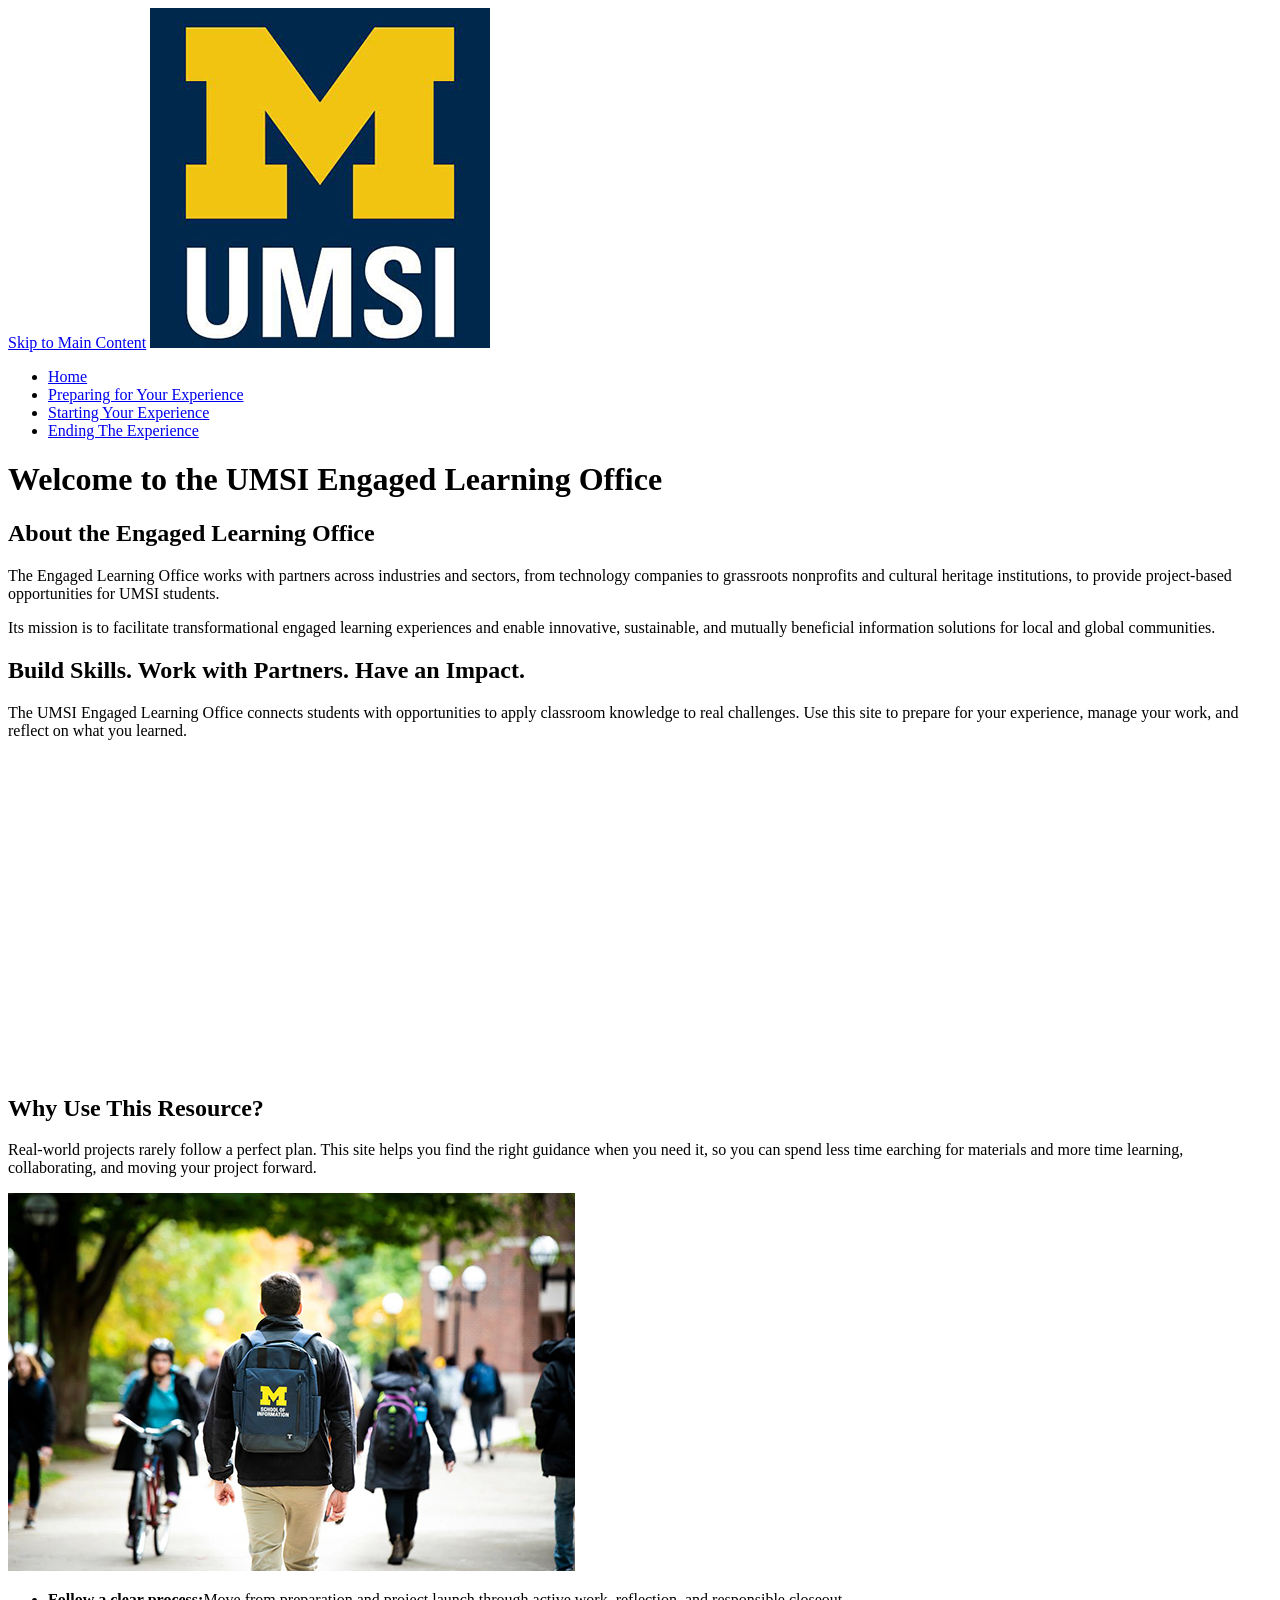
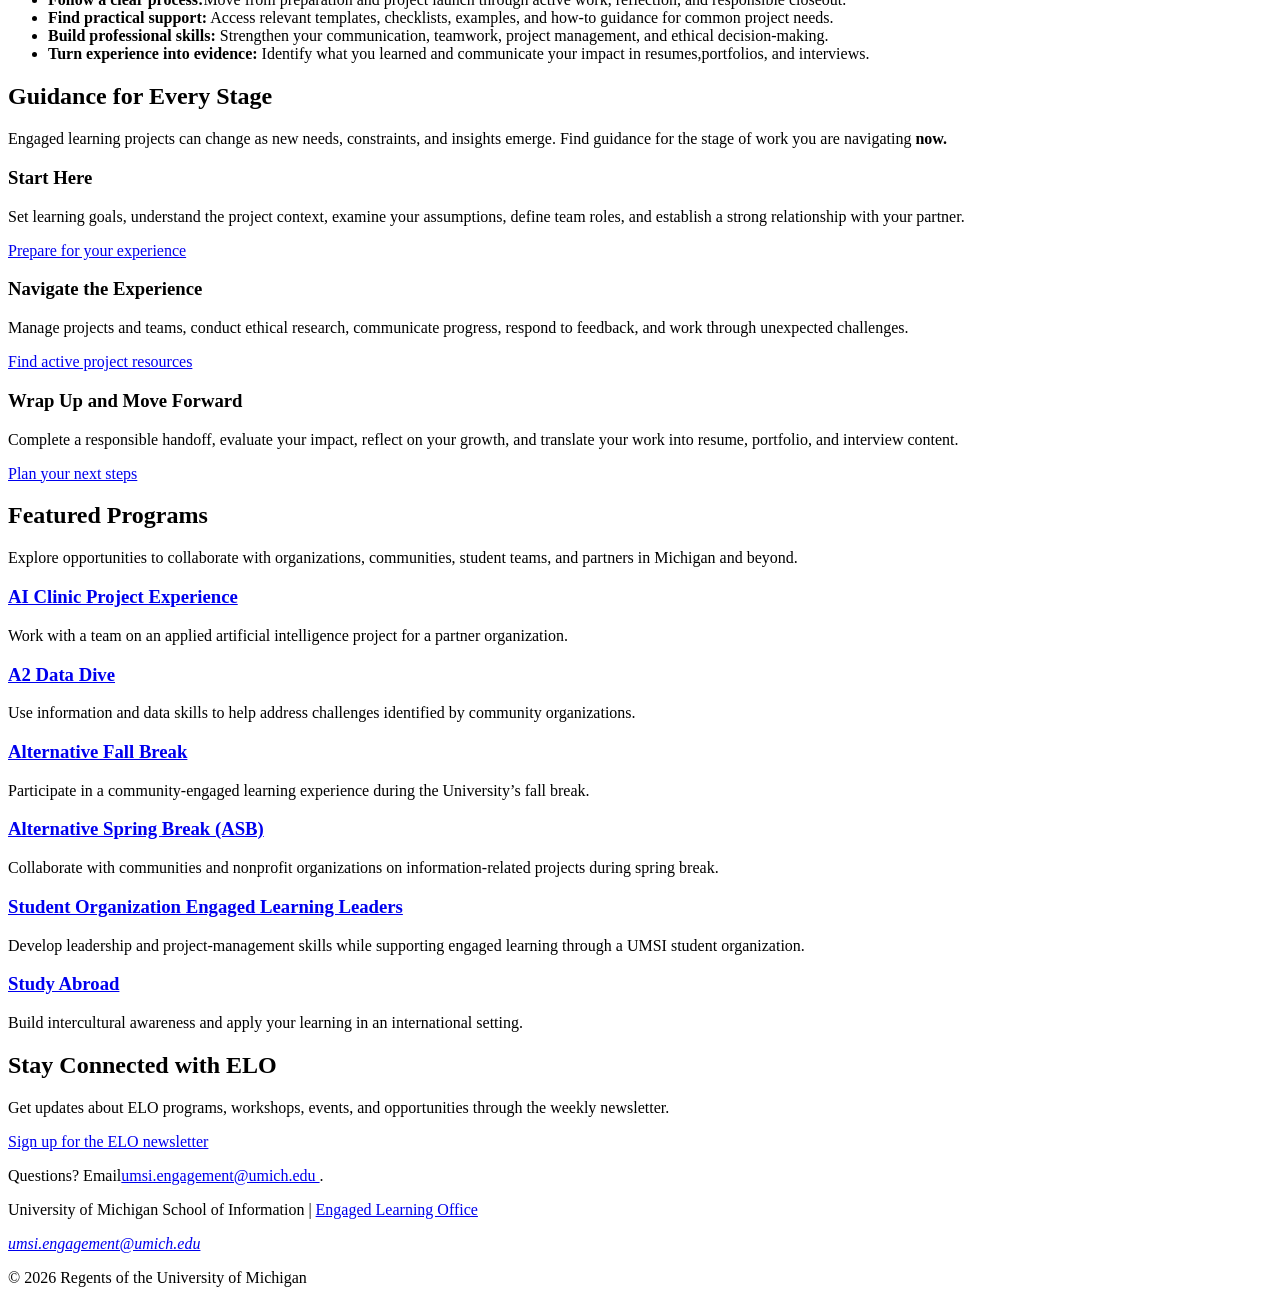
==== index.html @ 762415aa "Add files via upload" ====
<!DOCTYPE html>
<html lang="en">
<head>
    <meta charset="UTF-8">
    <meta name="viewport" content="width=device-width, initial-scale=1.0">
    <title>Engaged Learning Resources | UMSI</title>

</head>
<body>

    <header>
  <a href = "#main">Skip to Main Content</a>
        <img src="images/UMSI_Logo_1.png" alt="UMSI Logo">
        <nav>
            <ul>
                <li><a href="index.html">Home</a></li>
                <li><a href="prep.html">Preparing for Your Experience</a></li>
                <li><a href="starting.html">Starting Your Experience</a></li>
                <li><a href="ending.html">Ending The Experience</a></li>
            </ul>
        </nav>
    <h1>Welcome to the UMSI Engaged Learning Office</h1>

    </header>
    <main id="main">

   <section>
    <h2>About the Engaged Learning Office</h2>
    <p>The Engaged Learning Office works with partners across industries and sectors, from technology companies to grassroots nonprofits and cultural heritage institutions, to provide project-based opportunities for UMSI students.</p>
    <p>Its mission is to facilitate transformational engaged learning experiences and enable innovative, sustainable, and mutually beneficial information solutions for local and global communities.</p>
  </section>

    <section>
      <h2>Build Skills. Work with Partners. Have an Impact.</h2>
      <p>
       The UMSI Engaged Learning Office connects students with opportunities to apply classroom knowledge to real challenges. Use this site to prepare for your experience, manage your work, and reflect on what you learned.
      </p>

      <iframe width="560" height="315" src="https://www.youtube.com/embed/81ZO9RfIJEQ?si=tBp82YWZMl1u7CVS" title="YouTube video player" frameborder="0" allow="accelerometer; autoplay; clipboard-write; encrypted-media; gyroscope; picture-in-picture; web-share" referrerpolicy="strict-origin-when-cross-origin" allowfullscreen></iframe>
         <!-- Note: this iframe might cause an Axe ARIA error - that's not on you that's on YouTube! -->
    </section>

    

<section>
    <h2>Why Use This Resource?</h2>

    <p>Real-world projects rarely follow a perfect plan. This site helps you find the right guidance when you need it, so you can spend less time earching for materials and more time learning, collaborating, and moving your project forward.
    </p>
        <img src="images/UMSI_Campfall_Backpack_1.png" alt="A student wears a UMSI backpack in fall on the drag.">
    <ul>
        <li><strong>Follow a clear process:</strong>Move from preparation and project launch through active work, reflection, and responsible closeout.</li>
        <li><strong>Find practical support:</strong> Access relevant templates, checklists, examples, and how-to guidance for common project needs.</li>
        <li><strong>Build professional skills:</strong> Strengthen your communication, teamwork, project management, and ethical decision-making.</li>
        <li><strong>Turn experience into evidence:</strong> Identify what you learned and communicate your impact in resumes,portfolios, and interviews.</li>
    </ul>
</section>

 <section>
    <h2>Guidance for Every Stage</h2>
    <p>Engaged learning projects can change as new needs, constraints, and insights emerge. Find guidance for the stage of work you are navigating <strong>now.</strong></p>
    <article>
      <h3>Start Here</h3>
      <p>Set learning goals, understand the project context, examine your assumptions, define team roles, and establish a strong relationship with your partner.</p>
      <a href="preparing.html">Prepare for your experience</a>
    </article>

    <article>
      <h3>Navigate the Experience</h3>
      <p>Manage projects and teams, conduct ethical research, communicate progress, respond to feedback, and work through unexpected challenges.</p>
      <a href="starting.html">Find active project resources</a>
    </article>

    <article>
      <h3>Wrap Up and Move Forward</h3>
      <p>Complete a responsible handoff, evaluate your impact, reflect on your growth, and translate your work into resume, portfolio, and interview content.</p>
      <a href="ending.html">Plan your next steps</a>
    </article>
  </section>

   <section>
    <h2>Featured Programs</h2>
    <p>Explore opportunities to collaborate with organizations, communities, student teams, and partners in Michigan and beyond.</p>
    <article>
    <h3><a href="https://mcompass.umich.edu/_portal/tds-program-brochure?programid=12810">AI Clinic Project Experience</a></h3>
    <p>Work with a team on an applied artificial intelligence project for a partner organization.</p>
    </article>

    <article>
    <h3><a href="https://mcompass.umich.edu/_portal/tds-program-brochure?programid=12556">A2 Data Dive</a></h3>
    <p>Use information and data skills to help address challenges identified by community organizations.</p>
    </article>

     <article>
      <h3><a href="https://mcompass.umich.edu/_portal/tds-program-brochure?programid=11297">Alternative Fall Break</a></h3>
      <p>Participate in a community-engaged learning experience during the University’s fall break.</p>
    </article>

    <article>
      <h3><a href="https://mcompass.umich.edu/_portal/tds-program-brochure?programid=10621">Alternative Spring Break (ASB)</a></h3>
       <p>Collaborate with communities and nonprofit organizations on information-related projects during spring break.</p>
    </article>

    <article>
      <h3><a href="https://mcompass.umich.edu/_portal/tds-program-brochure?programid=12294">Student Organization Engaged Learning Leaders</a></h3>
       <p>Develop leadership and project-management skills while supporting engaged learning through a UMSI student organization.</p>
    </article>

    <article>
      <h3><a href="https://www.si.umich.edu/student-life/study-abroad">Study Abroad</a></h3>
      <p>Build intercultural awareness and apply your learning in an international setting. </p>
    </article>
   </section>

  <aside>
    <h2>Stay Connected with ELO</h2>
    <p>Get updates about ELO programs, workshops, events, and opportunities through the weekly newsletter.</p>
    <div>
       <a href="https://umsi.info/elo-newsletter"> Sign up for the ELO newsletter</a>
    </div>
    <p>Questions? Email<a href="mailto:umsi.engagement@umich.edu">umsi.engagement@umich.edu </a>.</p>
  </aside>


        <!-- Content taken & modified from UMGPT with the prompt, "Write me a webpage of intro content to help meet the following requirements - this is for the home page": and then pasted in the client objectives & project requirements"
        UMGPT. (2026). UMGPT ( GPT-5.6 Sol September 7th version) [Large language model]. -->
    </main>
    <footer>
        <p>University of Michigan School of Information | <a href="https://www.si.umich.edu/programs/engaged-learning/about-engaged-learning-office">Engaged Learning Office </a></p>
      <address>
        <a href="mailto:umsi.engagement@umich.edu">umsi.engagement@umich.edu</a>
      </address>
      <p>&copy; 2026 Regents of the University of Michigan</p>
    </footer>
</body>
</html>
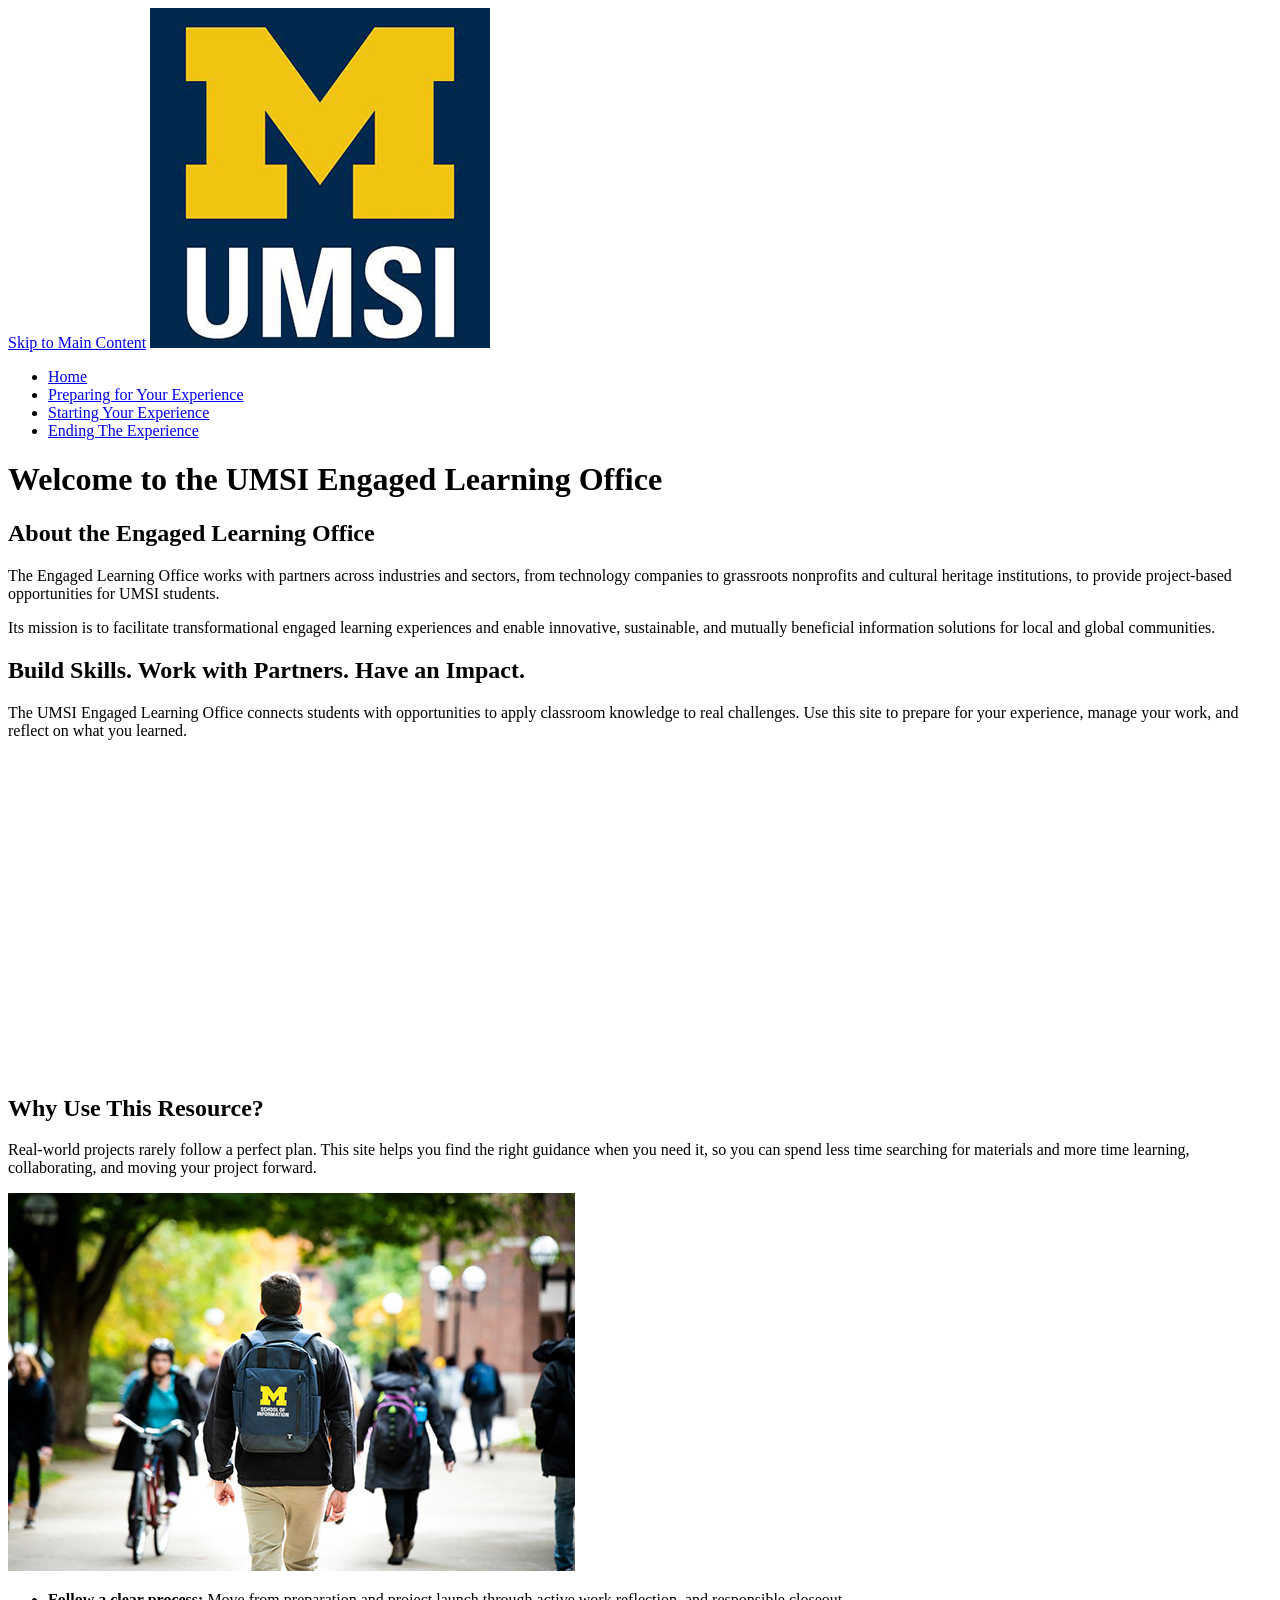
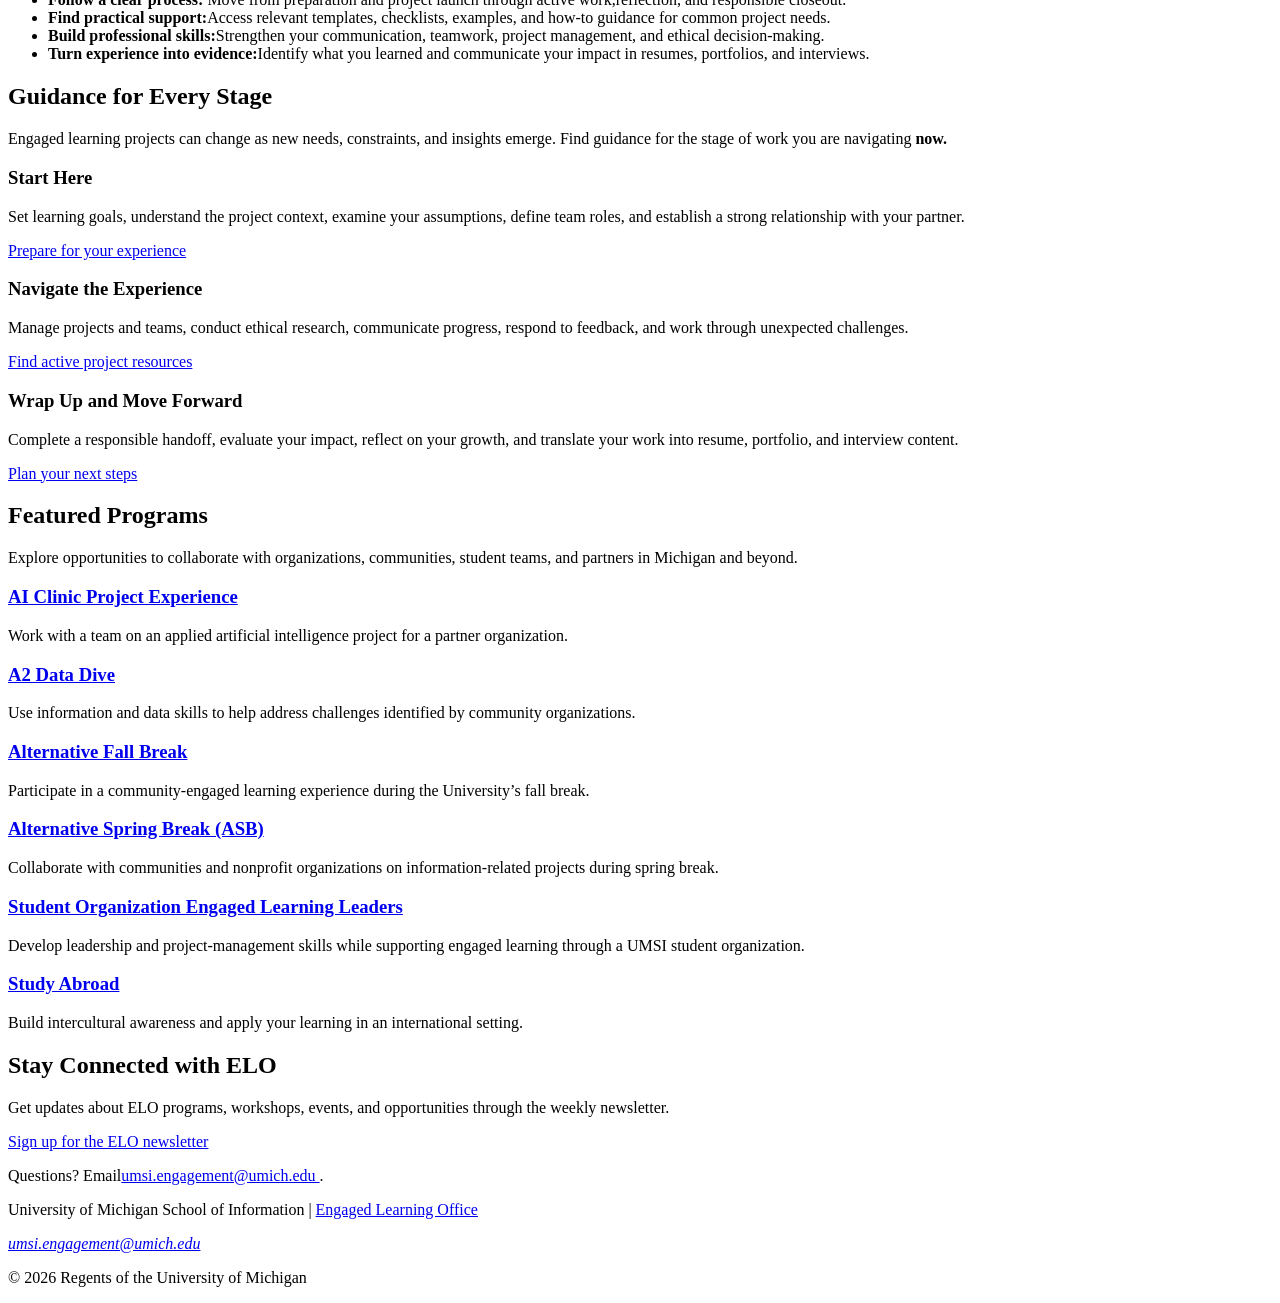
==== commit 16c1ae44: "Update index.html" ====
--- a/index.html
+++ b/index.html
@@ -4,6 +4,9 @@
     <meta charset="UTF-8">
     <meta name="viewport" content="width=device-width, initial-scale=1.0">
     <title>Engaged Learning Resources | UMSI</title>
+    <link rel="stylesheet" href="css/html5reset.css">
+    <!-- <link rel="stylesheet" href="css/starter_style.css"> -->
+    <link rel="stylesheet" href="css/style.css">
 
 </head>
 <body>
@@ -13,10 +16,10 @@
         <img src="images/UMSI_Logo_1.png" alt="UMSI Logo">
         <nav>
             <ul>
-                <li><a href="index.html">Home</a></li>
-                <li><a href="prep.html">Preparing for Your Experience</a></li>
-                <li><a href="starting.html">Starting Your Experience</a></li>
-                <li><a href="ending.html">Ending The Experience</a></li>
+                <li><a href="index.html" aria-current="page">Home</a></li>
+                <li><a href="prep.html" >Preparing for Your Experience</a></li>
+                <li><a href="starting.html" >Starting Your Experience</a></li>
+                <li><a href="ending.html" >Ending The Experience</a></li>
             </ul>
         </nav>
     <h1>Welcome to the UMSI Engaged Learning Office</h1>
@@ -42,19 +45,33 @@
 
     
 
+
 <section>
     <h2>Why Use This Resource?</h2>
+    <p>
+        Real-world projects rarely follow a perfect plan. This site helps you find the right guidance when you need it, so you can spend less time searching for materials and more time learning, collaborating, and moving your project forward.
+    </p>
 
-    <p>Real-world projects rarely follow a perfect plan. This site helps you find the right guidance when you need it, so you can spend less time earching for materials and more time learning, collaborating, and moving your project forward.
-    </p>
-        <img src="images/UMSI_Campfall_Backpack_1.png" alt="A student wears a UMSI backpack in fall on the drag.">
-    <ul>
-        <li><strong>Follow a clear process:</strong>Move from preparation and project launch through active work, reflection, and responsible closeout.</li>
-        <li><strong>Find practical support:</strong> Access relevant templates, checklists, examples, and how-to guidance for common project needs.</li>
-        <li><strong>Build professional skills:</strong> Strengthen your communication, teamwork, project management, and ethical decision-making.</li>
-        <li><strong>Turn experience into evidence:</strong> Identify what you learned and communicate your impact in resumes,portfolios, and interviews.</li>
-    </ul>
+    <div class="resource-benefits-layout">
+        <img src="images/UMSI_Campfall_Backpack_1.png"
+             alt="University of Michigan student walking across campus">
+
+        <ul><li><strong>Follow a clear process:</strong>
+                Move from preparation and project launch through active work,reflection, and responsible closeout.
+            </li>
+            <li>
+                <strong>Find practical support:</strong>Access relevant templates, checklists, examples, and how-to guidance for common project needs.
+            </li>
+            <li>
+                <strong>Build professional skills:</strong>Strengthen your communication, teamwork, project management, and ethical decision-making.
+            </li>
+            <li>
+                <strong>Turn experience into evidence:</strong>Identify what you learned and communicate your impact in resumes, portfolios, and interviews.
+            </li>
+        </ul>
+    </div>
 </section>
+
 
  <section>
     <h2>Guidance for Every Stage</h2>
@@ -62,7 +79,7 @@
     <article>
       <h3>Start Here</h3>
       <p>Set learning goals, understand the project context, examine your assumptions, define team roles, and establish a strong relationship with your partner.</p>
-      <a href="preparing.html">Prepare for your experience</a>
+      <a href="prep.html">Prepare for your experience</a>
     </article>
 
     <article>
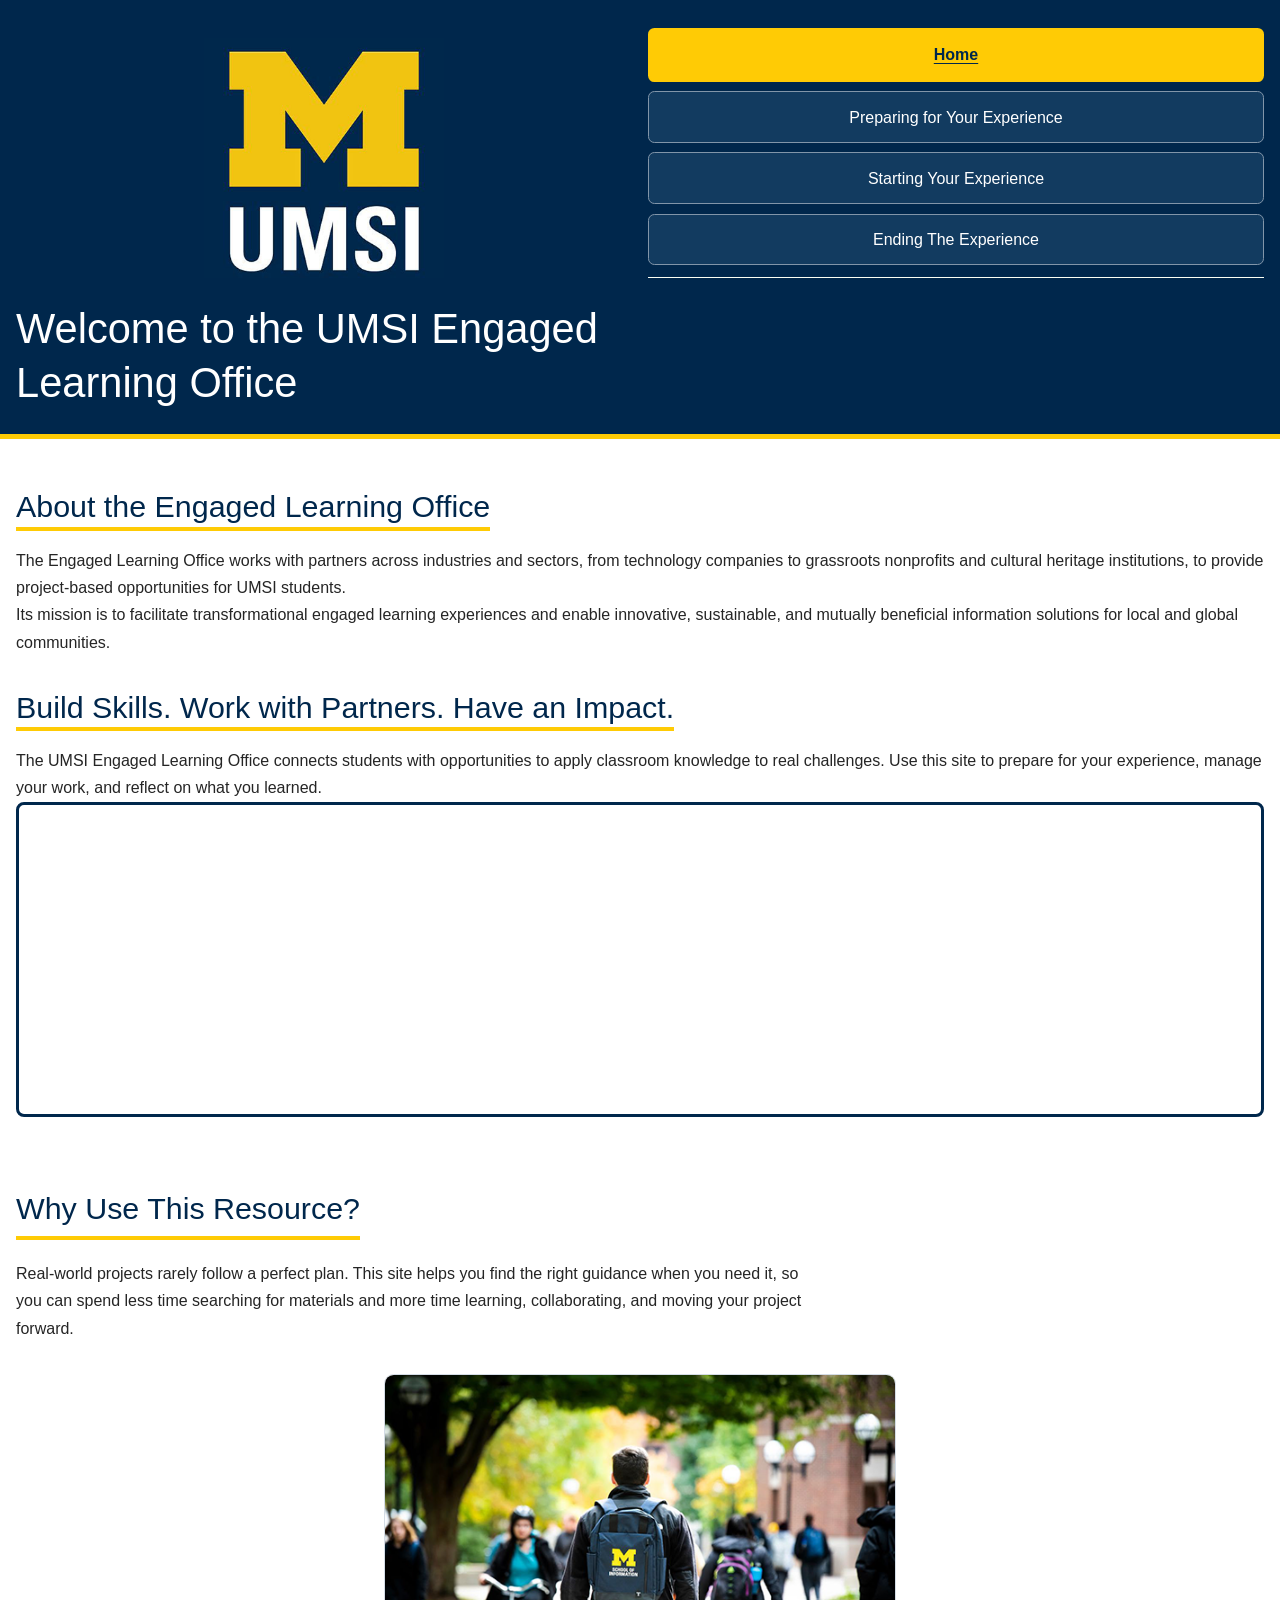
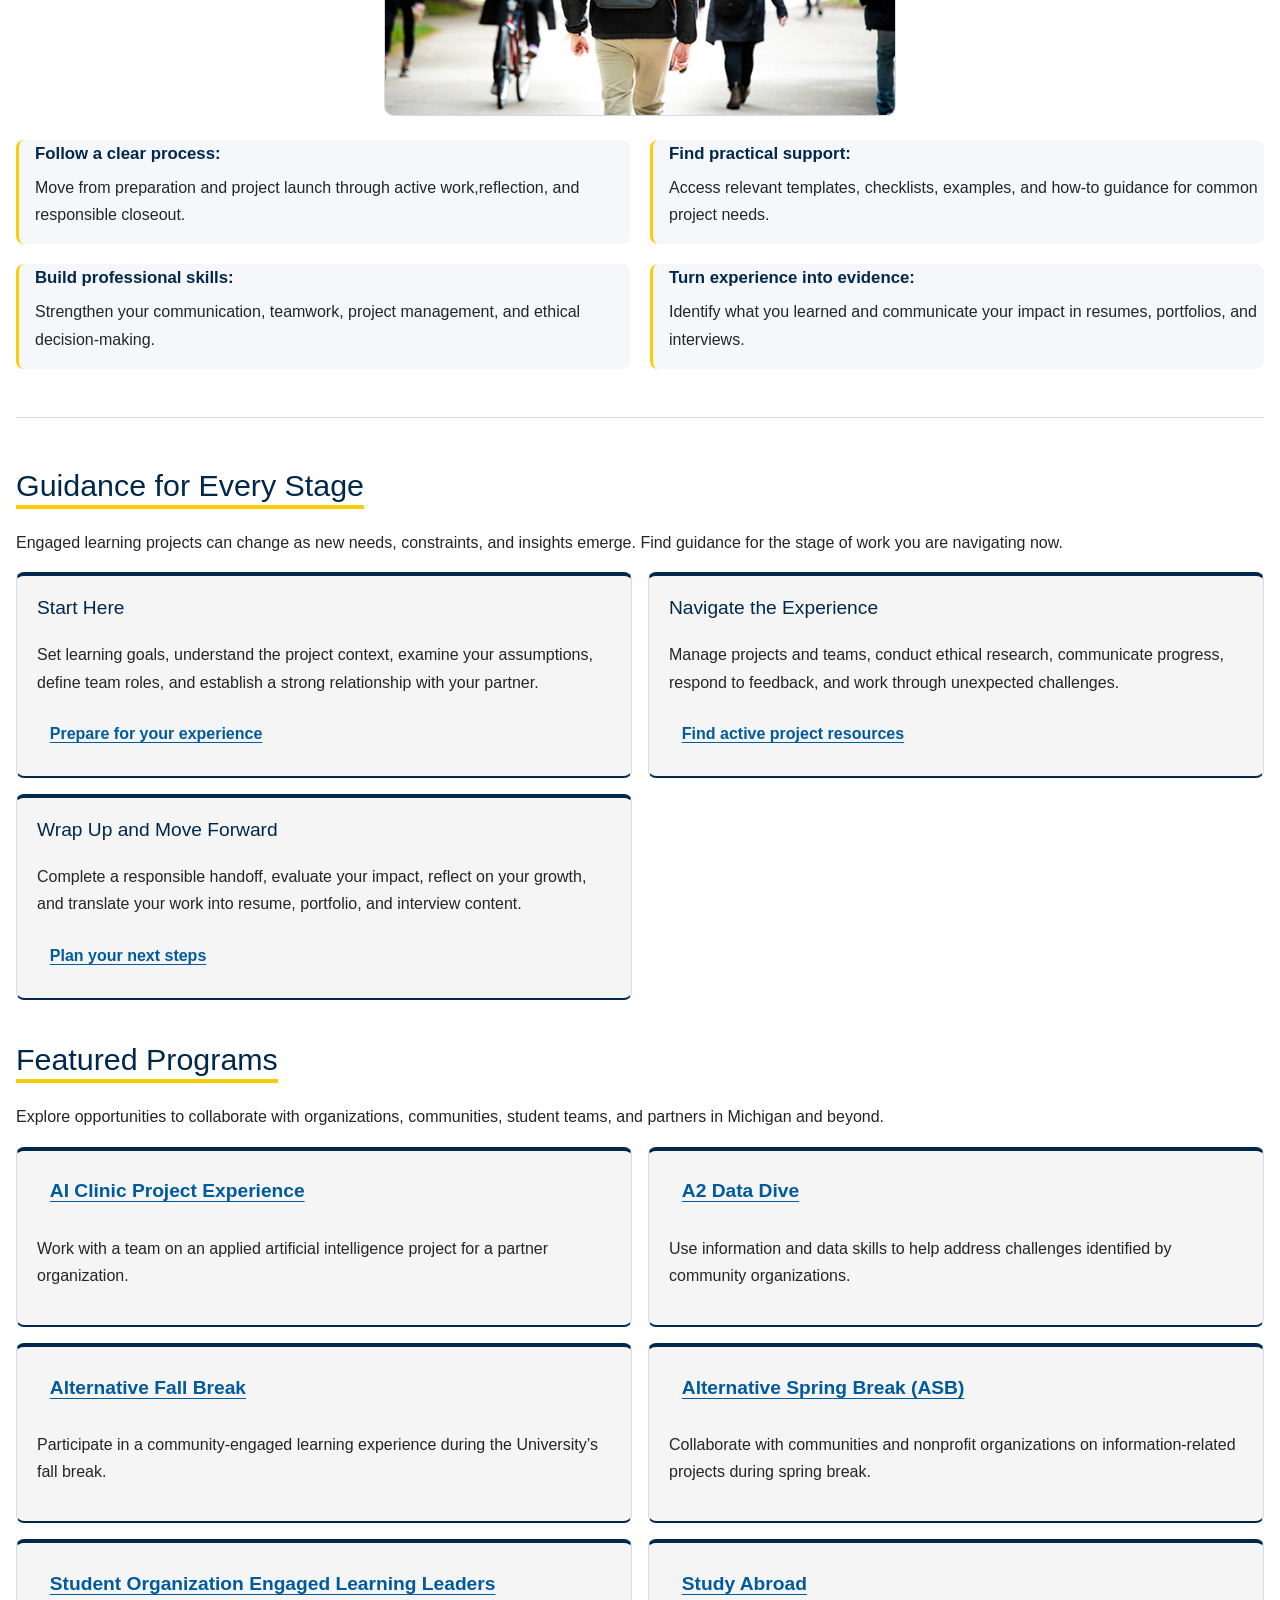
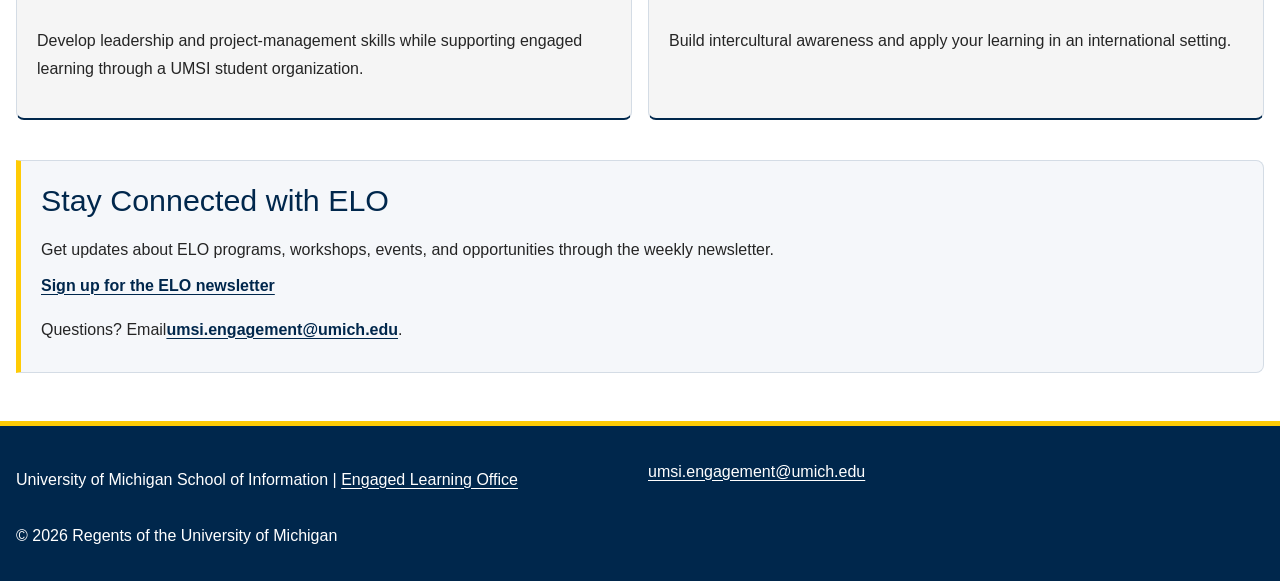
==== commit e0c09903: "Update index.html" ====
--- a/index.html
+++ b/index.html
@@ -39,7 +39,12 @@
        The UMSI Engaged Learning Office connects students with opportunities to apply classroom knowledge to real challenges. Use this site to prepare for your experience, manage your work, and reflect on what you learned.
       </p>
 
-      <iframe width="560" height="315" src="https://www.youtube.com/embed/81ZO9RfIJEQ?si=tBp82YWZMl1u7CVS" title="YouTube video player" frameborder="0" allow="accelerometer; autoplay; clipboard-write; encrypted-media; gyroscope; picture-in-picture; web-share" referrerpolicy="strict-origin-when-cross-origin" allowfullscreen></iframe>
+     <iframe width="560" height="315" 
+      src="https://www.youtube.com/embed/81ZO9RfIJEQ?si=tBp82YWZMl1u7CVS" 
+      title="YouTube video player" frameborder="0" 
+      allow="accelerometer; autoplay; clipboard-write; encrypted-media; gyroscope; picture-in-picture; web-share" 
+      referrerpolicy="strict-origin-when-cross-origin" 
+      allowfullscreen></iframe>
          <!-- Note: this iframe might cause an Axe ARIA error - that's not on you that's on YouTube! -->
     </section>
 
--- a/css/style.css
+++ b/css/style.css
@@ -0,0 +1,508 @@
+
+* {
+    box-sizing: border-box;
+}
+
+html{
+    scroll-behavior: smooth;
+}
+
+body{
+    margin: 0;
+    font-family: Arial, Helvetica, sans-serif;
+    font-size: 1rem;
+    line-height: 1.7;
+    color: #252525;
+}
+
+img{
+    display: block;
+    max-width: 100%;
+    height: auto;
+}
+
+
+iframe{
+    display: block;
+    width: 100%;
+    max-width: 100%;
+    border: 3px solid #00274C ;
+    border-radius: 0.5rem;
+}
+
+h1,
+h2,
+h3{
+    line-height: 1.3;
+    overflow-wrap: anywhere;
+}
+
+h1{
+    margin: 0 0 1rem;
+    font-size: clamp(1.8rem, 5vw, 2.6rem);
+}
+
+
+h2{
+    margin: 0 0 1rem;
+    color: #00274C;
+    font-size: clamp(1.4rem, 3.5vw, 1.9rem);
+    font-weight:549;
+    
+}
+
+
+h3{
+    color: #00274C;
+    font-size: 1.2rem;
+    font-weight:500;
+}
+
+p,
+li,
+a{
+    overflow-wrap: anywhere;
+}
+
+a{
+    color: #00274c;
+    text-underline-offset: 0.2em;
+    text-decoration-thickness: 0.09em;
+}
+
+a:hover{
+    text-decoration-thickness: 0.09em;
+}
+
+a:focus-visible{
+    outline: 3px solid #ffcb05;
+    outline-offset: 4px;
+    border-radius: 0.15rem;
+    /* This is for the skip */
+}
+
+section{
+    margin-block: 2rem;
+}
+
+
+main{
+    width: 100%;
+    background-color: #fff;
+    max-width: 80rem;
+    min-width: 0;
+    margin-inline: 0;
+    padding: 1rem;
+}
+
+main > section{
+    min-width: 0;
+}
+
+header > a[href="#main"]{
+    position: absolute;
+    top: -65px;
+    left: 0;
+    z-index: 1000;
+    padding: 0.5rem;
+    color: #00274C;
+    background-color: #fff;
+    font-weight: bold;
+}
+
+header > a[href="#main"]:focus{
+    top: 25px;
+    left: 0.8rem;
+    outline: 3px solid #fff;
+}
+
+header{
+    display: grid;
+    grid-template-columns: repeat(2, minmax(0, 1fr));
+    /* one value to change */
+    gap: 1rem;
+    padding: 1.5rem 1rem;
+    color: #fff;
+    background-color: #00274c;
+    border-bottom: 0.35rem solid #ffcb05;
+    align-items: end;
+    height: auto;
+    padding: 1rem;
+}
+
+header img{
+    width: min(100%, 15rem);
+    height: auto;
+    margin-inline: auto;
+}
+
+header h1{
+    margin-block: 0.5rem;
+    color: #fff;
+    /* grid-column: 1/-1; */
+}
+
+nav{
+    min-width: 0;
+    padding: 0.76rem 0;
+    background-color: #00274c;
+    border-bottom: 1px solid #fbfff4;
+}
+
+nav ul{
+    display: grid;
+    grid-template-columns: 1fr;
+    gap: 0.6rem;
+    padding:0;
+    margin: 0;
+    list-style: none;
+}
+
+nav li{
+    min-width: 0;
+    margin: 0;
+}
+
+nav a{
+    display: flex;
+    align-items: center;
+    justify-content: center;
+    min-width: 0;
+    min-height: 48px;
+    height: 100%;
+    padding: 0.7rem 0.5rem;
+    color: #fff;
+    text-align: center;
+    text-decoration: none;
+    border-radius: 0.4rem;
+    background-color: #123b60;
+    border: 1px solid #8195a9;
+    overflow-wrap: anywhere;
+}
+
+nav a:hover{
+    color: #00274C;
+    background-color: #fff;
+    border-color: #8195a9;
+}
+
+
+nav a[aria-current="page"]{
+    color: #00274c;
+    font-weight: bold;
+    background-color: #ffcb05;
+    border: 2px solid #ffcb05;
+    text-decoration: underline;
+    text-underline-offset: 0.2em;
+}
+
+main > section:nth-of-type(3){
+    margin-block: 3rem;
+    padding-block: 1.5rem;
+    background-color: #fff;
+    border-bottom: 1px solid #d4dce5;
+}
+
+main > section:nth-of-type(3) > h2{
+    display: inline-block;
+    width: fit-content;
+    max-width: 100%;
+    margin-top: 0;
+    margin-bottom: 1.25rem;
+    padding-bottom: 0.5rem;
+    color: #00274C;
+    border-bottom: 4px solid #ffcb05;
+    line-height: 1.3;
+}
+
+main > section:nth-of-type(3) > p{
+    max-width: 50rem;
+    margin: 0 0 2rem;
+    color: #252525;
+}
+
+.resource-benefits-layout{
+    display: grid;
+    grid-template-columns: 1fr;
+    gap: 1.5rem;
+    align-items: start;
+    width: 100%;
+    min-width: 0;
+    margin-block: 1.5rem;
+}
+
+.resource-benefits-layout > *{
+    min-width: 0;
+    margin-block: 0;
+}
+
+.resource-benefits-layout > img{
+    display: block;
+    width: 100%;
+    max-width: 32rem;
+    height: auto;
+    margin-inline: auto;
+    border: 1px solid #d4dce5;
+    border-radius: 0.6rem;
+}
+
+.resource-benefits-layout > ul{
+    display: grid;
+    grid-template-columns: repeat(2, minmax(0, 1fr));
+    gap: 1.25rem;
+    align-content: start;
+    min-width: 0;
+    padding: 0;
+    margin: 0;
+    list-style: none;
+}
+
+.resource-benefits-layout > ul > li{
+    min-width: 0;
+    margin: 0;
+    padding: 0 0 1rem 1rem;
+    background-color: #f5f7fa;
+    border-left: 3px solid #ffcb05;
+    border-radius: 0.5rem;
+}
+
+.resource-benefits-layout > ul > li > strong{
+    display: block;
+    margin-bottom: 0.35rem;
+    color: #00274C;
+    font-size: 1.05rem;
+    font-weight: bold;
+}
+
+
+main > section:nth-of-type(4),
+main > section:nth-of-type(5){
+    display: grid;
+    grid-template-columns: repeat(2, minmax(0, 1fr));
+    gap: 1rem;
+    margin-block: 2.5rem;
+}
+
+main > section:nth-of-type(4) > h2,
+main > section:nth-of-type(4) > p,
+main > section:nth-of-type(5) > h2,
+main > section:nth-of-type(5) > p{
+    grid-column: 1 / -1;
+}
+
+main > section:nth-of-type(4) > h2,
+main > section:nth-of-type(5) > h2{
+    justify-self: start;
+    align-self: start;
+    margin-bottom: 0.25rem;
+}
+
+main article{
+    display: flex;
+    flex-direction: column;
+    min-width: 0;
+    border: 1px solid #d4dce5;
+    padding: 1.25rem;
+    border-top: 0.25rem solid #00274c;
+    border-bottom: 0.15rem solid #00274c;
+    border-radius: 0.5rem;
+    background-color: #f5f5f5;
+    transition:border-color 0.2s ease, box-shadow 0.2s ease;  
+}
+
+main article:hover{
+    border-top-color: #ffcb05;
+    box-shadow: 0 2px 6px lightgray;
+}
+
+main article h3{
+    margin-top: 0;
+    margin-bottom: 0.75rem;
+}
+
+main article p{
+    flex-grow: 1;
+    margin-block: 0.5rem 1rem;
+}
+
+main article a{
+    display: inline-block;
+    align-self: flex-start;
+    min-height: 44px;
+    max-width: 100%;
+    padding: 0.54rem 0.8rem;
+    color: #005a9c;
+    font-weight: bold;
+    text-decoration: underline;
+    text-underline-offset: 0.2em;
+    overflow-wrap: anywhere;
+}
+
+main article a:hover{
+    color: #00274C;
+    background-color: #fff3b0;
+}
+
+main > section > h2{
+    display: inline-block;
+    width: fit-content;
+    max-width: 100%;
+    margin-top: 0;
+    line-height: 1.3;
+    color: #00274C;
+    border-bottom: 4px solid #ffcb05;
+}
+
+main > aside{
+    min-width: 0;
+    margin-block: 2rem;
+    border: 1px solid #d4dce5;
+    padding: 1.25rem;
+    border-left: 0.35rem solid #ffcb05;
+    border-radius: 0 0.5rem 0.5rem 0;
+    background-color: #f5f7fa;
+}
+
+main > aside p:last-child{
+    margin-bottom: 0;
+}
+
+main > aside a{
+    display: inline-block;
+    min-height: 44px;
+    max-width: 100%;
+    padding-block: 0.5rem;
+    overflow-wrap: anywhere;
+    font-weight: bold;
+}
+
+footer{
+    display: grid;
+    grid-template-columns: repeat(2, minmax(0, 1fr));
+    gap: 0.25rem 1rem;
+    padding: 1.5rem 1rem;
+    color: #fff;
+    background-color: #00274c;
+    border-top: 0.35rem solid #ffcb05;
+}
+
+footer h2,
+footer h3{
+    color: #fff;
+}
+
+footer p{
+    margin-block: 0.5rem;
+    overflow-wrap: anywhere;
+}
+
+footer a{
+    display: inline-block;
+    min-height: 44px;
+    max-width: 100%;
+    padding-block: 0.5rem;
+    color: #fff;
+    text-decoration: underline;
+    text-underline-offset: 0.2em;
+    overflow-wrap: anywhere;
+}
+
+footer a:hover{
+    color: #ffcb05;
+}
+
+footer address{
+    font-style: normal;
+    overflow-wrap: anywhere;
+}
+
+.value-narrative-layout{
+    display: grid;
+    grid-template-columns: 1fr;
+    gap: 1.5rem;
+    align-items: start;
+    width: 100%;
+    min-width: 0;
+    margin-block: 1.5rem;
+}
+
+.value-narrative-layout > *{
+    min-width: 0;
+    margin-block: 0;
+}
+
+.value-narrative-layout img{
+    display: block;
+    width: 100%;
+    max-width: 32rem;
+    height: auto;
+    margin-inline: auto;
+    border: 1px solid #d4dce5;
+    border-radius: 0.6rem;
+}
+.value-narrative-layout h3{
+    margin-bottom: 1.5rem;
+
+}
+
+.value-narrative-layout figcaption{
+    margin-top: 0.6rem;
+    font-size: 0.9rem;
+    text-align: center;
+}
+
+.value-narrative-layout ul{
+    display: grid;
+    grid-template-columns: repeat(2, minmax(0, 1fr));
+    gap: 1.25rem;
+    align-content: start;
+    min-width: 0;
+    padding: 0;
+    margin: 0;
+    list-style: none;
+}
+
+.value-narrative-layout li{
+    min-width: 0;
+    margin: 0;
+    padding: 0 0 1rem 1rem;
+    background-color: #f5f7fa;
+    border-left: 3px solid #ffcb05;
+    border-radius: 0.5rem;
+}
+
+.value-narrative-layout li > strong{
+    display: block;
+    margin-bottom: 0.35rem;
+    color: #00274C;
+    font-size: 1.05rem;
+    font-weight: bold;   
+}
+
+main > section.track-b-section{
+    display: block;
+    margin-block: 2rem;
+}
+
+
+/*
+AI Assistance: U-M GPT
+Prompt: "How can I use a CSS media query to reduce animations, transitions and smooth scrolling for users who prefer reduced motion, while keeping my website accessible?
+
+I used U-M GPT for guidance and implemneting the prefer-reduced-motion media query and accordingly it was modified 
+*/
+
+@media (prefers-reduced-motion: reduce) {
+  html {
+    scroll-behavior: auto;
+  }
+  *,
+  *::before,
+  *::after {
+    animation-duration: 0.01ms !important;
+    animation-iteration-count: 1 !important;
+    transition-duration: 0.01ms !important;
+    scroll-behavior: auto !important;
+  }
+}
+
